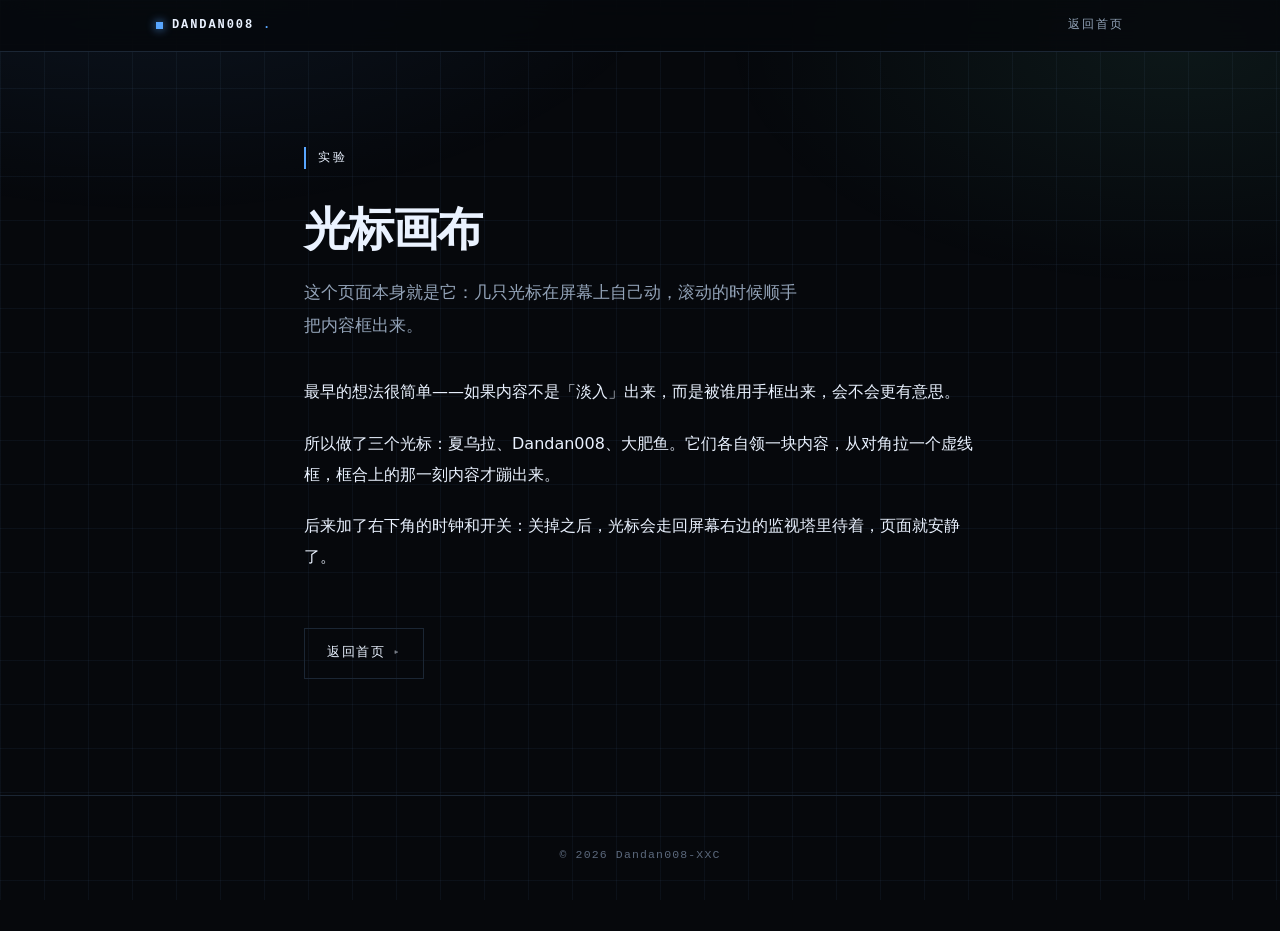
==== p/cursor-canvas.html @ d3bb469b "作品卡片可点进详情页：build.py 生成 p/*.html，编辑页加「详情页」分区，跨页过渡" ====
<!DOCTYPE html>
<html lang="zh-CN">
<head>
<meta charset="utf-8" />
<meta name="viewport" content="width=device-width, initial-scale=1" />
<title>光标画布 · Dandan008</title>
<link rel="stylesheet" href="../style.css" />
</head>
<body>
<header class="nav">
  <div class="nav-inner">
    <a class="brand" href="../index.html">Dandan008<span class="dot">.</span></a>
    <nav><a href="../index.html">返回首页</a></nav>
  </div>
</header>
<main class="article">
  <p class="eyebrow">实验</p>
  <h1>光标画布</h1>
  <p class="lede">这个页面本身就是它：几只光标在屏幕上自己动，滚动的时候顺手把内容框出来。</p>
  <p>最早的想法很简单——如果内容不是「淡入」出来，而是被谁用手框出来，会不会更有意思。</p>
  <p>所以做了三个光标：夏乌拉、Dandan008、大肥鱼。它们各自领一块内容，从对角拉一个虚线框，框合上的那一刻内容才蹦出来。</p>
  <p>后来加了右下角的时钟和开关：关掉之后，光标会走回屏幕右边的监视塔里待着，页面就安静了。</p>
  <p class="back"><a class="btn ghost" href="../index.html">返回首页</a></p>
</main>
<footer><p>© 2026 Dandan008-XXC</p></footer>
</body>
</html>
---- style.css ----
:root {
  --bg: #06080c;
  --panel: #0a0e14;
  --line: #1b2634;
  --line-hi: rgba(88,166,255,.45);
  --txt: #eaf2ff;
  --dim: #93a3b8;
  --accent: #58a6ff;
  --accent-2: #6ff0c8;
  --mono: ui-monospace, "JetBrains Mono", "Cascadia Mono", Consolas, Menlo, monospace;
  --max: 1080px;
}

* { box-sizing: border-box; }

html {
  scroll-behavior: smooth;
  background: var(--bg);
  min-height: 100%;
}

body {
  margin: 0;
  color: var(--txt);
  isolation: isolate;
  font: 16px/1.72 "Microsoft YaHei UI", "Microsoft YaHei", "PingFang SC",
        "HarmonyOS Sans SC", "Source Han Sans SC", "Noto Sans SC", system-ui, -apple-system, sans-serif;
  text-rendering: optimizeLegibility;
  -webkit-text-size-adjust: 100%;
  overflow-x: hidden;
}

/* 细网格底纹 + 顶部冷光 */
body::before {
  content: "";
  position: fixed;
  inset: 0;
  z-index: -1;
  pointer-events: none;
  background-image:
    linear-gradient(to right, rgba(120,180,255,.055) 1px, transparent 1px),
    linear-gradient(to bottom, rgba(120,180,255,.055) 1px, transparent 1px),
    radial-gradient(900px 520px at 12% -12%, rgba(88,166,255,.10), transparent 62%),
    radial-gradient(760px 420px at 92% 4%, rgba(111,240,200,.07), transparent 60%);
  background-size: 44px 44px, 44px 44px, 100% 100%, 100% 100%;
}

#fx {
  position: fixed;
  inset: 0;
  width: 100%;
  height: 100%;
  pointer-events: none;
  z-index: 40;
}

/* ---------- 导航 ---------- */
.nav {
  position: sticky;
  top: 0;
  z-index: 60;
  background: rgba(6,8,12,.82);
  backdrop-filter: blur(12px);
  -webkit-backdrop-filter: blur(12px);
  border-bottom: 1px solid var(--line);
}
.nav-inner {
  max-width: var(--max);
  margin: 0 auto;
  display: flex;
  align-items: center;
  justify-content: space-between;
  gap: 20px;
  padding: 15px clamp(20px, 5vw, 56px);
}
.brand {
  display: inline-flex;
  align-items: center;
  gap: 9px;
  font-family: var(--mono);
  font-weight: 600;
  letter-spacing: .1em;
  font-size: 14px;
  text-transform: uppercase;
}
.brand::before {
  content: "";
  width: 7px; height: 7px;
  background: var(--accent);
  box-shadow: 0 0 10px rgba(88,166,255,.9);
}
.brand .dot { color: var(--accent); }
.nav nav { display: flex; gap: 24px; }
.nav a {
  position: relative;
  color: var(--dim);
  text-decoration: none;
  font-family: var(--mono);
  font-size: 12px;
  letter-spacing: .16em;
  text-transform: uppercase;
  transition: color .2s;
}
.nav a::after {
  content: "";
  position: absolute; left: 0; right: 0; bottom: -6px; height: 1px;
  background: var(--accent);
  transform: scaleX(0); transform-origin: left;
  transition: transform .25s;
}
.nav a:hover { color: var(--accent); }
.nav a:hover::after { transform: scaleX(1); }

/* ---------- 版式 ---------- */
main {
  position: relative;
  z-index: 10;
  max-width: var(--max);
  margin: 0 auto;
  padding: 0 clamp(20px, 5vw, 56px) 120px;
}

section { padding: clamp(62px, 11vh, 130px) 0; }

h1 {
  font-size: clamp(40px, 7.4vw, 80px);
  line-height: 1.06;
  letter-spacing: -.035em;
  margin: 12px 0 22px;
  font-weight: 700;
}
.grad {
  background: linear-gradient(104deg, var(--accent) 0%, var(--accent-2) 76%);
  -webkit-background-clip: text;
  background-clip: text;
  color: transparent;
}
h2 {
  position: relative;
  font-size: clamp(24px, 3vw, 34px);
  margin: 0 0 24px;
  letter-spacing: -.015em;
  font-weight: 700;
  padding-top: 18px;
}
h2::before {
  content: "";
  position: absolute; left: 0; top: 0;
  width: 34px; height: 2px;
  background: var(--accent);
  box-shadow: 0 0 12px rgba(88,166,255,.7);
}
h3 { margin: 4px 0 8px; font-size: 17px; letter-spacing: -.01em; }

.eyebrow {
  display: inline-block;
  color: var(--accent);
  font-family: var(--mono);
  font-size: 11.5px;
  letter-spacing: .26em;
  text-transform: uppercase;
  margin: 0;
  padding-left: 12px;
  border-left: 2px solid var(--accent);
  line-height: 1.3;
}
.lede { color: var(--dim); font-size: clamp(15px, 1.5vw, 17px); max-width: 46ch; }
section p { color: #c3d0e0; max-width: 62ch; }

/* ---------- 按钮 ---------- */
.actions { display: inline-flex; gap: 12px; flex-wrap: wrap; margin-top: 30px; }
.btn {
  position: relative;
  display: inline-flex;
  align-items: center;
  gap: 8px;
  padding: 12px 22px;
  border-radius: 0;
  text-decoration: none;
  font-family: var(--mono);
  font-size: 12.5px;
  letter-spacing: .12em;
  text-transform: uppercase;
  border: 1px solid var(--line);
  background: transparent;
  color: var(--txt);
  transition: color .2s, border-color .2s, background .2s, box-shadow .25s;
}
.btn::after {
  content: "▸";
  opacity: .5;
  transition: transform .2s, opacity .2s;
}
.btn:hover::after { transform: translateX(3px); opacity: 1; }
.btn.primary {
  border-color: var(--accent);
  color: var(--accent);
  background: rgba(88,166,255,.07);
}
.btn.primary:hover {
  background: rgba(88,166,255,.16);
  box-shadow: 0 0 0 1px rgba(88,166,255,.5), 0 0 24px rgba(88,166,255,.25);
}
.btn.ghost:hover {
  border-color: var(--accent-2);
  color: var(--accent-2);
  background: rgba(111,240,200,.06);
}

/* ---------- 列表 ---------- */
.facts { list-style: none; padding: 0; margin: 32px 0 0; display: grid; gap: 10px; }
.facts li {
  border-left: 1px solid rgba(88,166,255,.42);
  padding: 2px 0 2px 16px;
  color: var(--dim);
  font-size: 15px;
}
.facts b {
  color: var(--txt);
  font-weight: 600;
  margin-right: 10px;
  font-family: var(--mono);
  font-size: 12px;
  letter-spacing: .1em;
}

.cards {
  display: grid;
  grid-template-columns: repeat(auto-fit, minmax(230px, 1fr));
  gap: 14px;
  margin-top: 6px;
}
.card {
  position: relative;
  padding: 24px;
  border: 1px solid var(--line);
  border-radius: 0;
  background: linear-gradient(180deg, rgba(255,255,255,.022), rgba(255,255,255,0));
  transition: border-color .25s, background .25s;
}
.card::before,
.card::after {
  content: "";
  position: absolute;
  width: 10px; height: 10px;
  border: 1px solid rgba(88,166,255,.35);
  transition: border-color .25s;
  pointer-events: none;
}
.card::before { left: -1px; top: -1px; border-right: 0; border-bottom: 0; }
.card::after { right: -1px; bottom: -1px; border-left: 0; border-top: 0; }
.card:hover {
  border-color: rgba(88,166,255,.35);
  background: linear-gradient(180deg, rgba(88,166,255,.07), rgba(255,255,255,0));
}
.card:hover::before,
.card:hover::after { border-color: var(--accent); }
.card p { color: #aebccd; font-size: 14px; margin: 0; }
.tag {
  display: inline-block;
  font-family: var(--mono);
  font-size: 10.5px;
  letter-spacing: .14em;
  text-transform: uppercase;
  color: var(--accent-2);
  border: 1px solid rgba(111,240,200,.32);
  border-radius: 0;
  padding: 3px 8px;
  margin-bottom: 14px;
}

.links { list-style: none; padding: 0; margin: 4px 0 0; }
.links li { border-bottom: 1px solid var(--line); position: relative; }
.links a {
  display: flex;
  justify-content: space-between;
  align-items: center;
  padding: 17px 2px;
  color: var(--txt);
  text-decoration: none;
  font-size: 16px;
  transition: padding .25s, color .25s;
}
.links button {
  display: flex;
  justify-content: space-between;
  align-items: center;
  width: 100%;
  padding: 17px 2px;
  color: var(--txt);
  background: none;
  border: 0;
  font: inherit;
  font-size: 16px;
  text-align: left;
  cursor: pointer;
  transition: padding .25s, color .25s;
}
.links button .hint { color: var(--accent); font-family: var(--mono); font-size: 12px; letter-spacing: .1em; transition: opacity .25s; }
.links button:hover { padding-left: 12px; color: var(--accent); }
.links button.copied .hint { opacity: .9; }
.links a span { color: var(--accent); transition: transform .25s; }
.links a:hover { padding-left: 12px; color: var(--accent); }
.links a:hover span { transform: translateX(4px); }

footer {
  position: relative;
  z-index: 10;
  text-align: center;
  color: #5b687c;
  font-family: var(--mono);
  font-size: 11.5px;
  letter-spacing: .1em;
  padding: 38px 20px 56px;
  border-top: 1px solid var(--line);
}

/* ---------- 滚动构建：被光标「框出来」后蹦出来 ---------- */
[data-piece] {
  opacity: 0;
  will-change: opacity, transform;
}
[data-piece].in {
  opacity: 1;
  animation: piece-pop .18s cubic-bezier(.2,.9,.2,1) both;
}
@keyframes piece-pop {
  0%   { opacity: 0; transform: translateY(4px) scale(.985); }
  100% { opacity: 1; transform: none; }
}

@media (prefers-reduced-motion: reduce) {
  [data-piece] { opacity: 1 !important; animation: none !important; }
  html { scroll-behavior: auto; }
}

/* 右下角：时钟 + 自动漫游开关 */
.hud {
  position: fixed;
  right: var(--sbw, 0px);
  bottom: 0;
  z-index: 60;
  display: flex;
  align-items: center;
  gap: 0;
  padding: 0;
  border: 1px solid var(--line);
  border-right: 0;
  border-bottom: 0;
  border-radius: 0;
  background: rgba(8,11,16,.82);
  backdrop-filter: blur(10px);
  -webkit-backdrop-filter: blur(10px);
  font-family: var(--mono);
  font-size: 12px;
  font-weight: 500;
  color: var(--txt);
  user-select: none;
}
.hud-time {
  padding: 9px 14px;
  letter-spacing: .08em;
  font-variant-numeric: tabular-nums;
  border-right: 1px solid var(--line);
}
.hud-btn {
  display: inline-flex;
  align-items: center;
  gap: 7px;
  padding: 9px 14px;
  border: 0;
  border-radius: 0;
  background: transparent;
  color: var(--dim);
  font: inherit;
  font-size: 11.5px;
  letter-spacing: .08em;
  cursor: pointer;
  transition: color .2s, background .2s;
}
.hud-btn .led {
  width: 6px; height: 6px;
  background: #39424f;
  transition: background .2s, box-shadow .2s;
}
.hud-btn[aria-pressed="true"] { color: var(--accent-2); background: rgba(111,240,200,.06); }
.hud-btn[aria-pressed="true"] .led { background: var(--accent-2); box-shadow: 0 0 8px var(--accent-2); }
.hud-btn:hover { color: var(--txt); }

body.away .tower-slit { opacity: 1; }

/* ===== 侧边抽屉：Pleiades 监视塔（细线蓝图） ===== */
.tower {
  position: fixed;
  right: var(--sbw, 0px);
  top: 50%;
  z-index: 55;
  width: 76px;
  height: min(62vh, 470px);
  margin-top: calc(min(62vh, 470px) / -2);
  pointer-events: none;
  transform: translateX(calc(100% + 24px));
  transition: transform .42s cubic-bezier(.25,.9,.2,1);
}
.tower.in { transform: translateX(0); }
.tower svg { width: 100%; height: 100%; display: block; overflow: visible; }

.tower svg path, .tower svg circle { vector-effect: non-scaling-stroke; }
.tw-body {
  fill: rgba(9,11,15,.96);
  stroke: rgba(224,185,106,.62);
  stroke-width: 1;
}
.tw-dome { fill: rgba(9,11,15,.96); stroke: rgba(224,185,106,.55); stroke-width: 1; }
.tw-spire-line { fill: rgba(9,11,15,.96); stroke: rgba(224,185,106,.62); stroke-width: 1; }
.tw-wing { fill: none; stroke: rgba(224,185,106,.20); stroke-width: 1; }
.tw-hair { stroke: rgba(224,185,106,.22); stroke-width: 1; fill: none; }
.tw-dash { stroke: rgba(224,185,106,.30); stroke-width: 1; stroke-dasharray: 3 4; fill: none; }
.tw-minis { transition: opacity .3s ease; }
.tower:not(.in) .tw-minis { opacity: 0; }
.tw-mini { animation: twFloat 7.5s ease-in-out infinite; }
.tw-mini path {
  fill: rgba(9,11,15,.96);
  stroke: rgba(224,185,106,.50);
  stroke-width: 1;
  vector-effect: non-scaling-stroke;
}
.tw-mini-dome { fill: rgba(9,11,15,.96); stroke: rgba(224,185,106,.58); }
.tw-mini .tw-mini-hair { stroke: rgba(224,185,106,.20); fill: none; }
@keyframes twFloat {
  0%, 100% { transform: translateY(0); }
  50%      { transform: translateY(-3px); }
}
.tw-tip { fill: #f0d9a8; filter: drop-shadow(0 0 6px rgba(240,217,168,.9)); }

.gate .leaf {
  fill: rgba(8,7,4,.95);
  stroke: rgba(224,185,106,.62);
  stroke-width: 1;
  vector-effect: non-scaling-stroke;
  transition: transform .34s ease, opacity .34s ease;
}
.gate .lite {
  fill: url(#gateGlow);
  stroke: rgba(224,185,106,.55);
  stroke-width: 1;
  vector-effect: non-scaling-stroke;
  opacity: 0;
  transition: opacity .3s ease;
}
.tower.open .gate .leaf { transform: translate(0, 24px); opacity: 0; }
.tower.open .gate .lite { opacity: 1; }

/* 收起时贴在屏幕边缘的一道塔影 */
.tower-slit {
  position: fixed; right: var(--sbw, 0px); top: 50%; z-index: 54;
  width: 2px; height: min(62vh, 470px); margin-top: calc(min(62vh, 470px) / -2);
  pointer-events: none;
  opacity: 0; transition: opacity .3s ease;
  background: linear-gradient(180deg, rgba(240,217,168,.55), rgba(240,217,168,.10));
  box-shadow: 0 0 10px rgba(240,200,120,.30);
}
body.away .tower-slit { opacity: 1; }

@media (max-width: 560px) {
  .tower, .tower-slit { display: none; }
}

/* 作品卡片可以点进详情页 */
a.card { text-decoration: none; color: inherit; }
a.card:hover { border-color: rgba(88,166,255,.55); }
a.card .more {
  display: block; margin-top: 14px;
  font: 10.5px/1 ui-monospace, Consolas, monospace;
  letter-spacing: .16em; color: var(--accent); opacity: .7;
}
a.card:hover .more { opacity: 1; }

/* 详情页 */
.article { max-width: 720px; margin: 0 auto; padding: clamp(72px, 10vh, 120px) 24px 96px; }
.article h1 { font-size: clamp(28px, 4.2vw, 46px); line-height: 1.24; margin: 12px 0 18px; }
.article .lede { color: var(--dim); margin-bottom: 34px; }
.article p { color: var(--txt); line-height: 1.95; margin: 0 0 20px; }
.article .back { margin-top: 56px; }
.nav .brand { text-decoration: none; color: inherit; }

/* 跨页过渡（Chrome / Edge 支持时生效，不支持就普通跳转） */
@view-transition { navigation: auto; }
::view-transition-old(root) { animation: vt-out .16s ease both; }
::view-transition-new(root) { animation: vt-in .26s ease both; }
@keyframes vt-out { to { opacity: 0; transform: translateY(-8px); } }
@keyframes vt-in { from { opacity: 0; transform: translateY(10px); } }
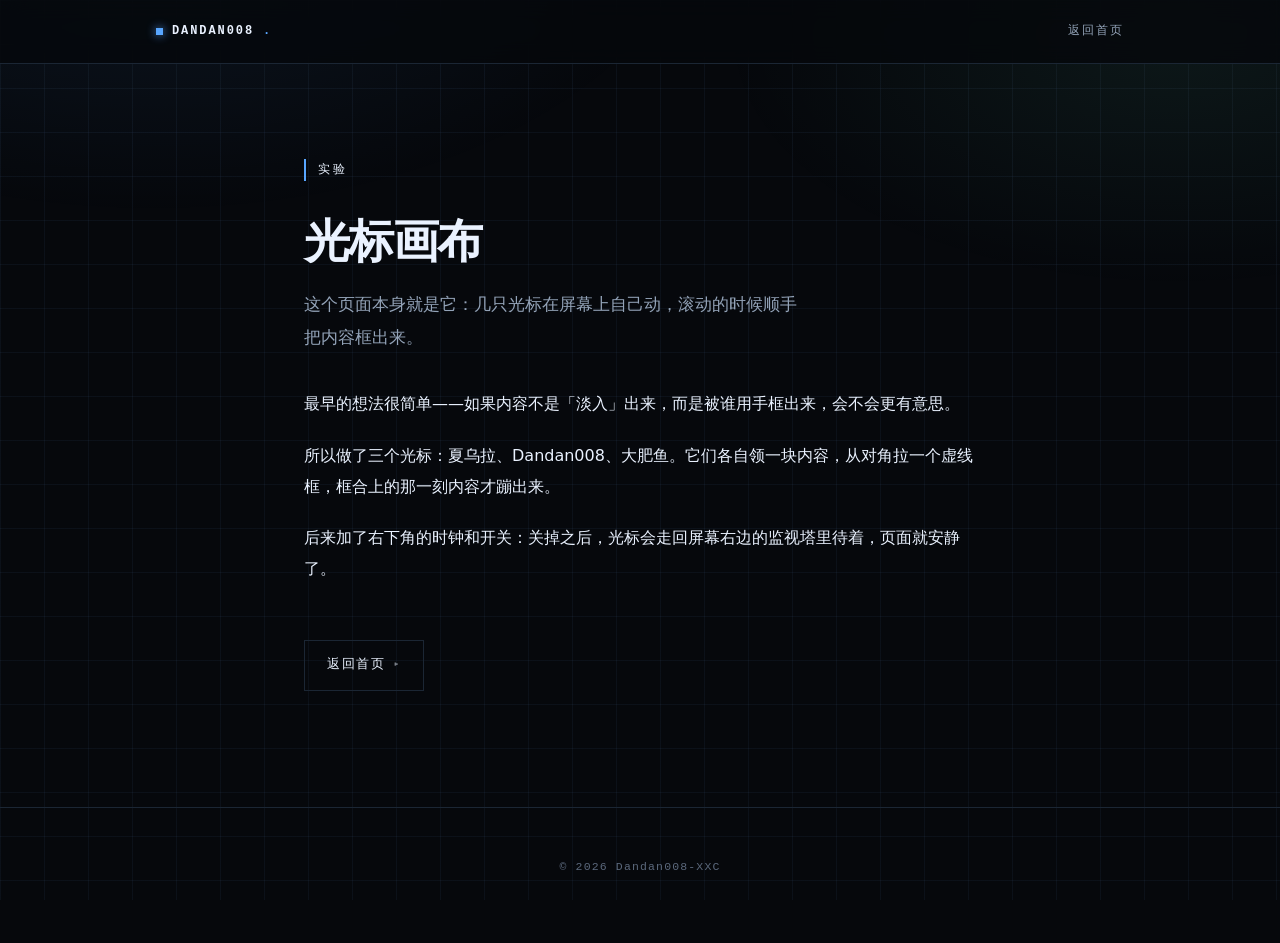
==== commit 00780049: "保存即刷新预览；随手记改成书架（书脊+图片板+阅读区）；编辑器加书架分区与图片上传" ====
--- a/p/cursor-canvas.html
+++ b/p/cursor-canvas.html
@@ -21,6 +21,7 @@
   <p>所以做了三个光标：夏乌拉、Dandan008、大肥鱼。它们各自领一块内容，从对角拉一个虚线框，框合上的那一刻内容才蹦出来。</p>
   <p>后来加了右下角的时钟和开关：关掉之后，光标会走回屏幕右边的监视塔里待着，页面就安静了。</p>
   <p class="back"><a class="btn ghost" href="../index.html">返回首页</a></p>
+
 </main>
 <footer><p>© 2026 Dandan008-XXC</p></footer>
 </body>
--- a/style.css
+++ b/style.css
@@ -490,3 +490,150 @@
 ::view-transition-new(root) { animation: vt-in .26s ease both; }
 @keyframes vt-out { to { opacity: 0; transform: translateY(-8px); } }
 @keyframes vt-in { from { opacity: 0; transform: translateY(10px); } }
+
+/* 点卡片：卡片刻拉成全屏（用 transform 缩放，不动布局） */
+.page-zoom {
+  position: fixed;
+  left: 0; top: 0;
+  width: 100vw; height: 100vh;
+  z-index: 38;
+  overflow: hidden;
+  transform-origin: 0 0;
+  will-change: transform;
+  background: #0a0d12;
+  border: 1px solid rgba(88,166,255,.45);
+  transition: transform .5s cubic-bezier(.22,.82,.28,1), border-color .5s ease;
+}
+.page-zoom.grow {
+  transform: translate(0, 0) scale(1) !important;
+  border-color: rgba(88,166,255,.18);
+}
+
+/* 放大层里的卡片壳：吃掉边框和底色，只留排版 */
+.page-zoom > .card {
+  width: 100%; height: 100%; margin: 0;
+  border: 0; background: none; box-shadow: none;
+}
+.page-zoom > .card::before,
+.page-zoom > .card::after { display: none; }
+
+/* ===== 可点击元素：统一的可点感 ===== */
+a, button { cursor: pointer; }
+a:focus-visible, button:focus-visible { outline: 1px solid var(--accent); outline-offset: 3px; }
+
+/* 导航 */
+.nav a { padding: 6px 0; }
+.nav a:hover { text-shadow: 0 0 14px rgba(88,166,255,.5); }
+
+/* 按钮：悬浮抬一点，按下回弹 */
+.btn:hover { transform: translateY(-1px); }
+.btn:active { transform: translateY(1px); }
+.btn.primary:hover { box-shadow: 0 0 0 1px rgba(88,166,255,.55), 0 10px 30px -14px rgba(88,166,255,.6); }
+
+/* 链接行：整行可点 —— 左侧竖条 + 背景扫过 */
+.links li { position: relative; }
+.links li::before {
+  content: ""; position: absolute; left: 0; top: 0; bottom: 0; width: 2px;
+  background: var(--accent); transform: scaleY(0); transition: transform .22s;
+}
+.links li:hover::before, .links li:focus-within::before { transform: scaleY(1); }
+.links a, .links button { transition: padding .25s, color .25s, background .22s; }
+.links a:hover, .links button:hover { background: linear-gradient(90deg, rgba(88,166,255,.10), transparent 65%); }
+
+/* 卡片：抬高阴影（不改 transform，避开 piece-pop 动画） */
+a.card { transition: border-color .25s, box-shadow .25s, background .25s; }
+a.card:hover { box-shadow: 0 16px 44px -26px rgba(88,166,255,.9), inset 0 0 0 1px rgba(88,166,255,.14); }
+a.card:hover .more { text-decoration: underline; text-underline-offset: 3px; }
+
+/* HUD 开关 */
+.hud-btn:hover { background: rgba(255,255,255,.045); }
+
+/* 站名：也是链接，给点反馈 */
+.nav .brand { transition: color .2s, text-shadow .2s; }
+.nav .brand:hover { color: #fff; text-shadow: 0 0 16px rgba(88,166,255,.55); }
+
+/* ===== 随手记：书架 ===== */
+.shelf-wrap { margin-top: 46px; }
+.shelf-title {
+  font-size: clamp(20px, 2.4vw, 26px);
+  margin: 0 0 10px;
+  letter-spacing: .04em;
+}
+.shelf-title::before {
+  content: ""; display: inline-block; width: 22px; height: 1px;
+  margin-right: 12px; vertical-align: middle; background: var(--accent);
+  box-shadow: 0 0 10px rgba(88,166,255,.7);
+}
+.shelf-lede { color: var(--dim); margin: 0 0 26px; font-size: 14.5px; }
+
+.shelf { position: relative; padding-bottom: 20px; }
+.shelf-row {
+  list-style: none; margin: 0; padding: 0 4px;
+  display: flex; align-items: flex-end; gap: 7px; flex-wrap: wrap;
+  min-height: 212px;
+}
+.shelf-item { display: flex; align-items: flex-end; height: 212px; }
+
+/* 书脊 */
+.spine {
+  position: relative;
+  width: 44px; height: var(--h, 168px);
+  padding: 12px 6px;
+  display: flex; flex-direction: column; align-items: center; justify-content: space-between;
+  border: 1px solid rgba(224,185,106,.42);
+  border-bottom: 0;
+  background: linear-gradient(180deg, rgba(224,185,106,.13), rgba(224,185,106,.03) 60%, rgba(0,0,0,0));
+  color: #d9c49a;
+  font: 12px/1.15 ui-monospace, Consolas, "Microsoft YaHei", monospace;
+  cursor: pointer;
+  transition: transform .22s ease, border-color .22s, background .22s, color .22s, box-shadow .22s;
+}
+.spine-t { writing-mode: vertical-rl; text-orientation: mixed; letter-spacing: .18em; }
+.spine-d { writing-mode: vertical-rl; font-size: 9.5px; opacity: .5; letter-spacing: .1em; }
+.spine:hover {
+  transform: translateY(-8px);
+  border-color: rgba(224,185,106,.85);
+  color: #fff;
+  box-shadow: 0 10px 26px -16px rgba(224,185,106,.8);
+}
+.spine.is-active {
+  transform: translateY(-10px);
+  border-color: rgba(224,185,106,1);
+  background: linear-gradient(180deg, rgba(224,185,106,.26), rgba(224,185,106,.05));
+  color: #fff;
+  box-shadow: 0 12px 30px -16px rgba(224,185,106,.9);
+}
+
+/* 图片板 */
+.plate {
+  height: 178px; width: 148px; padding: 6px; margin-bottom: 6px;
+  border: 1px solid rgba(224,185,106,.4);
+  background: #0b0e14;
+  cursor: pointer;
+  transition: transform .22s, border-color .22s, box-shadow .22s;
+}
+.plate img { height: 100%; width: 100%; display: block; object-fit: cover; }
+.plate:hover, .plate.is-active {
+  transform: translateY(-8px);
+  border-color: rgba(224,185,106,.95);
+  box-shadow: 0 12px 30px -16px rgba(224,185,106,.85);
+}
+
+/* 架板 */
+.shelf-board {
+  height: 2px;
+  background: linear-gradient(90deg, transparent, rgba(224,185,106,.55) 12%, rgba(224,185,106,.75) 50%, rgba(224,185,106,.55) 88%, transparent);
+  box-shadow: 0 0 20px rgba(224,185,106,.35);
+}
+
+/* 阅读区 */
+.reader { margin-top: 44px; border-top: 1px solid var(--line); padding-top: 30px; }
+.note-meta {
+  font: 10.5px/1 ui-monospace, Consolas, monospace;
+  letter-spacing: .16em; color: var(--dim); margin: 0 0 12px;
+}
+.note h2 { font-size: clamp(22px, 3vw, 30px); margin: 0 0 10px; }
+.note-sum { color: var(--accent-2); margin: 0 0 22px; }
+.note p { color: #c6d2e1; }
+.note figure { margin: 22px 0; }
+.note img { max-width: 100%; border: 1px solid var(--line); display: block; }
